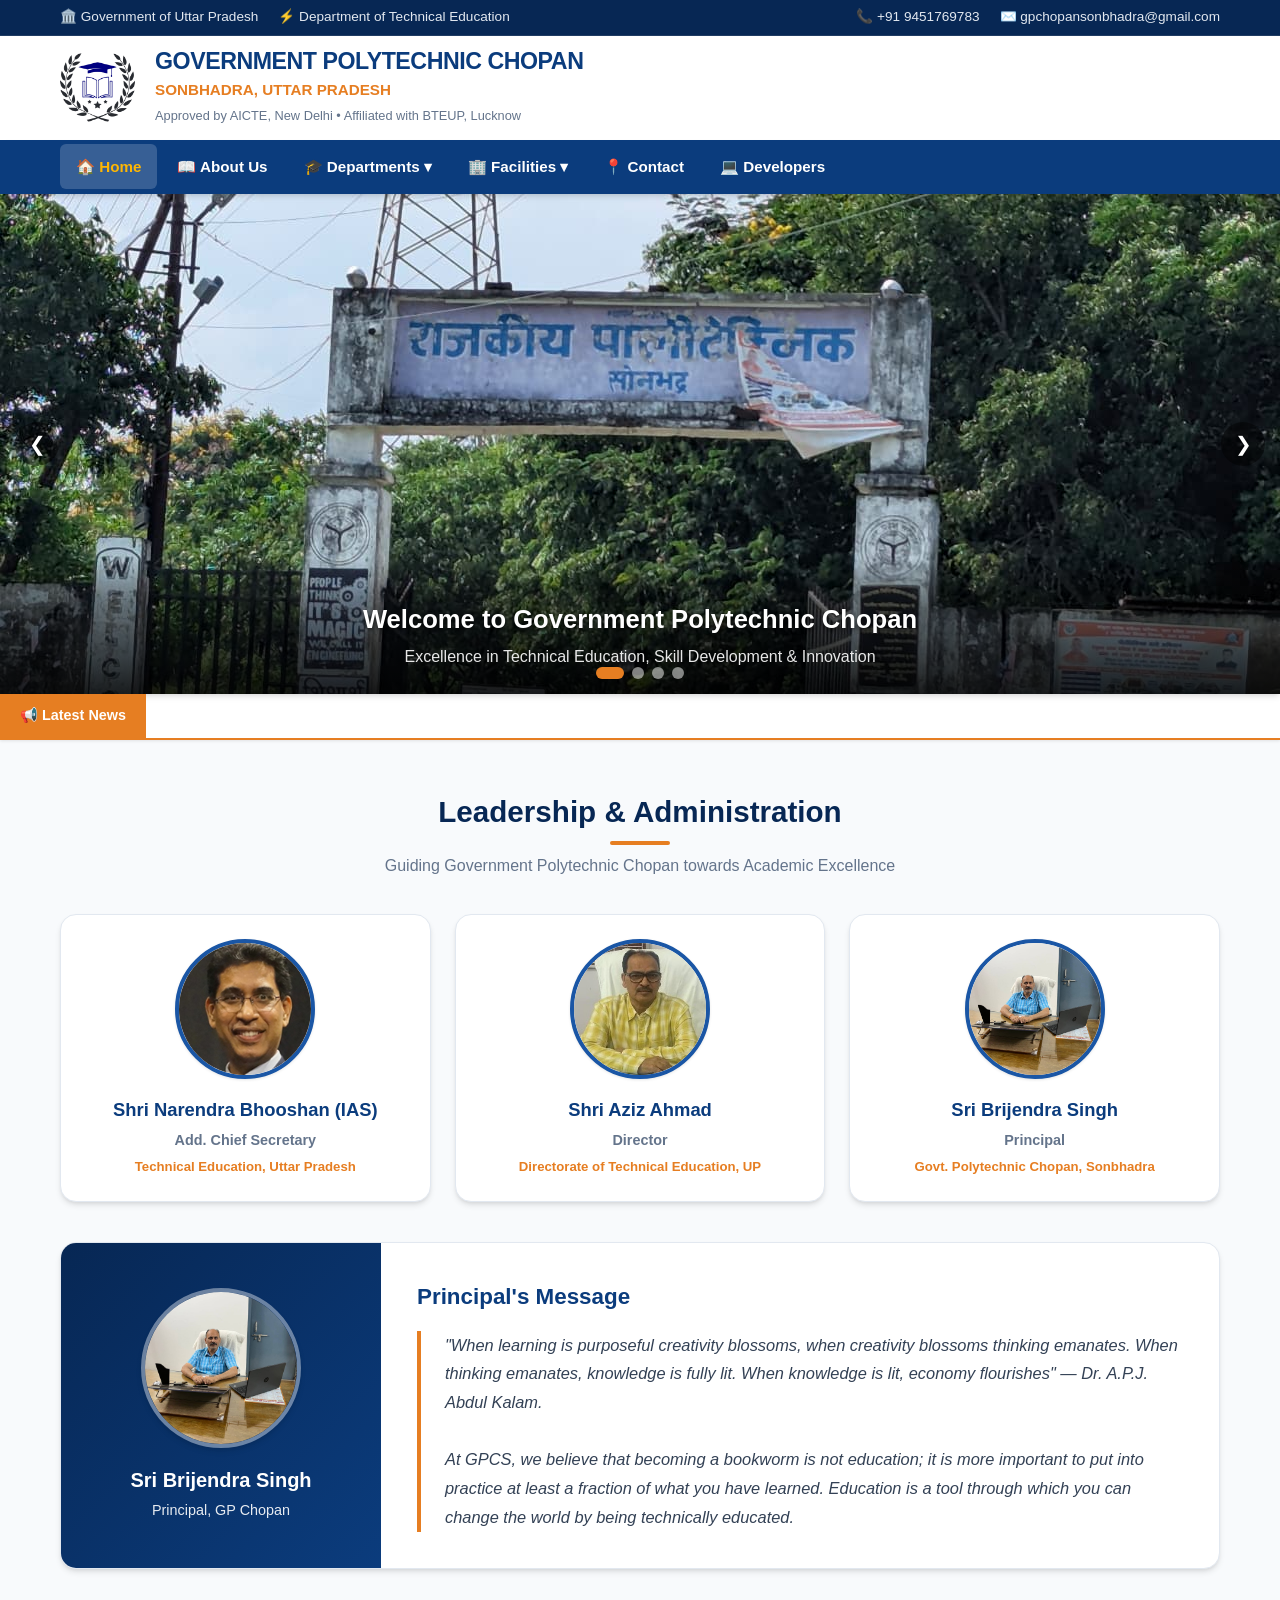
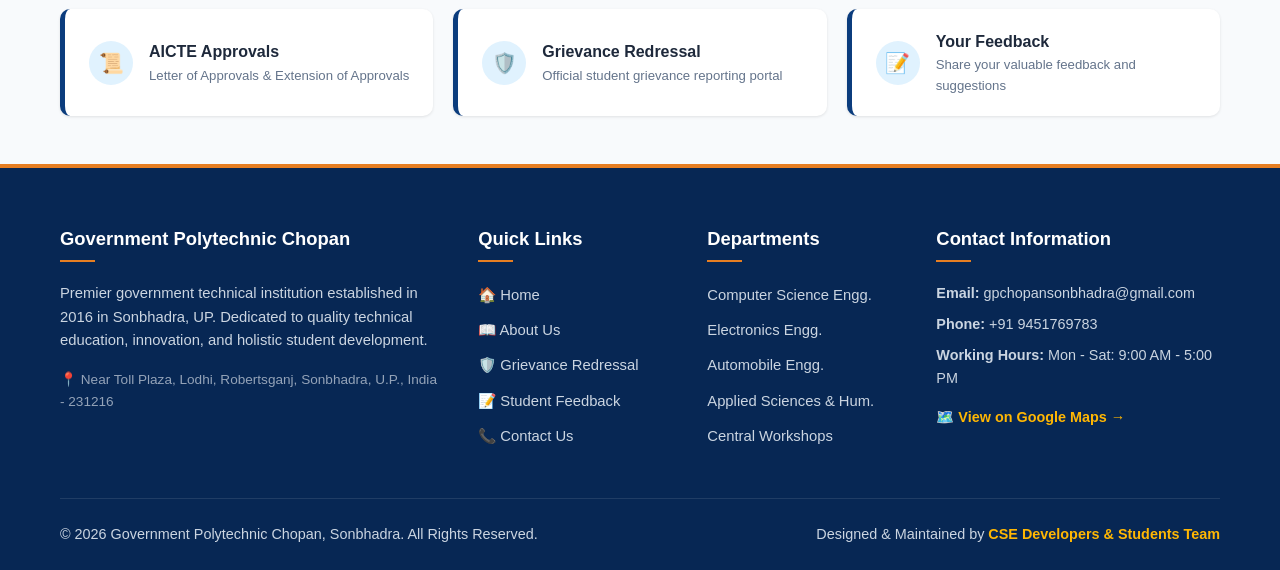
==== index.html @ 9f4a852a "Initial commit: Modern mobile-responsive GP Chopan website v1" ====
<!DOCTYPE html>
<html lang="en">
<head>
  <meta charset="UTF-8">
  <meta name="viewport" content="width=device-width, initial-scale=1.0">
  <meta http-equiv="X-UA-Compatible" content="IE=edge">
  <meta name="description" content="Government Polytechnic Chopan, Sonbhadra - Approved by AICTE, affiliated with BTEUP Lucknow. Premier Government Technical Institute.">
  <title>Government Polytechnic Chopan, Sonbhadra | Technical Education UP</title>
  <link rel="stylesheet" href="css/style.css">
  <link rel="icon" type="image/png" href="images/1.png">
</head>
<body>

<!-- Top Information Bar -->
<div class="top-bar">
  <div class="container">
    <div class="top-bar-left">
      <span>🏛️ Government of Uttar Pradesh</span>
      <span>⚡ Department of Technical Education</span>
    </div>
    <div class="top-bar-right">
      <a href="tel:9451769783">📞 +91 9451769783</a>
      <a href="mailto:gpchopansonbhadra@gmail.com">✉️ gpchopansonbhadra@gmail.com</a>
    </div>
  </div>
</div>

<!-- Main Branding Header -->
<header class="main-header">
  <div class="container">
    <div class="header-brand">
      <a href="index.html">
        <img src="images/1.png" alt="GP Chopan Official Logo" class="brand-logo">
      </a>
      <div class="brand-text">
        <h1>GOVERNMENT POLYTECHNIC CHOPAN</h1>
        <p>SONBHADRA, UTTAR PRADESH</p>
        <span class="sub-tag">Approved by AICTE, New Delhi • Affiliated with BTEUP, Lucknow</span>
      </div>
    </div>
  </div>
</header>

<!-- Sticky Responsive Navbar -->
<div class="navbar-wrapper">
  <div class="container">
    <nav class="navbar">
      <button class="mobile-nav-toggle" id="mobileNavToggle" aria-label="Toggle navigation" aria-expanded="false">☰</button>
      
      <ul class="nav-links" id="navLinks">
        <li class="nav-item">
          <a href="index.html" class="nav-link active">🏠 Home</a>
        </li>
        <li class="nav-item">
          <a href="about.html" class="nav-link ">📖 About Us</a>
        </li>
        
        <!-- Departments Dropdown -->
        <li class="nav-item dropdown">
          <a href="#" class="nav-link ">🎓 Departments ▾</a>
          <ul class="dropdown-menu">
            <li><a href="computerScience.html" class="dropdown-link">💻 Computer Science & Engg.</a></li>
            <li><a href="electronics.html" class="dropdown-link">⚡ Electronics Engineering</a></li>
            <li><a href="automobile.html" class="dropdown-link">🚗 Automobile Engineering</a></li>
            <li><a href="appliedSciencesAndHumanities.html" class="dropdown-link">🔬 Applied Sciences & Humanities</a></li>
          </ul>
        </li>

        <!-- Facilities Dropdown -->
        <li class="nav-item dropdown">
          <a href="#" class="nav-link ">🏢 Facilities ▾</a>
          <ul class="dropdown-menu">
            <li><a href="library.html" class="dropdown-link">📚 Central Library</a></li>
            <li><a href="workshops.html" class="dropdown-link">⚙️ Central Workshops</a></li>
            <li><a href="hostels.html" class="dropdown-link">🛏️ Student Hostels</a></li>
          </ul>
        </li>

        <li class="nav-item">
          <a href="contact.html" class="nav-link ">📍 Contact</a>
        </li>
        <li class="nav-item">
          <a href="developers.html" class="nav-link ">💻 Developers</a>
        </li>
      </ul>
    </nav>
  </div>
</div>

<main>
  <!-- Hero Carousel Slider -->
  <section class="hero-section">
    <div class="slider-container">
      <div class="slide active">
        <img src="images/home-pic1.jpg" alt="Government Polytechnic Chopan Campus">
        <div class="slide-caption">
          <h2>Welcome to Government Polytechnic Chopan</h2>
          <p>Excellence in Technical Education, Skill Development & Innovation</p>
        </div>
      </div>
      <div class="slide">
        <img src="images/home-pic2.jpg" alt="Academic Buildings and Campus Life">
        <div class="slide-caption">
          <h2>State-of-the-Art Infrastructure & Labs</h2>
          <p>Hands-on Practical Training for Future Engineers</p>
        </div>
      </div>
      <div class="slide">
        <img src="images/home-pic3-hostelgirls.jpg" alt="Student Hostels and Activities">
        <div class="slide-caption">
          <h2>Vibrant Campus & Student Life</h2>
          <p>Nurturing Leadership, Ethics, and Holistic Growth</p>
        </div>
      </div>
      <div class="slide">
        <img src="images/home-pic4.jpg" alt="College Campus Panoramic View">
        <div class="slide-caption">
          <h2>Sonbhadra's Leading Technical Institution</h2>
          <p>Empowering Students through Modern Engineering Diplomas</p>
        </div>
      </div>

      <button class="slider-btn prev" id="sliderPrev" aria-label="Previous Slide">❮</button>
      <button class="slider-btn next" id="sliderNext" aria-label="Next Slide">❯</button>

      <div class="slider-dots">
        <span class="dot active"></span>
        <span class="dot"></span>
        <span class="dot"></span>
        <span class="dot"></span>
      </div>
    </div>
  </section>

  <!-- Live Notice Ticker -->
  <div class="ticker-wrap">
    <div class="ticker-title">📢 Latest News</div>
    <div class="ticker-content">
      <div class="ticker-items">
        🔔 Students are required to be present in their scheduled classes to maintain the set attendance criteria to appear in the forthcoming examination. &nbsp;&nbsp;&nbsp; | &nbsp;&nbsp;&nbsp; 📄 AICTE Approvals (Letter of Approvals and Extension of Approvals) are available. &nbsp;&nbsp;&nbsp; | &nbsp;&nbsp;&nbsp; 📝 Online Grievance Redressal and Feedback forms are open for all students.
      </div>
    </div>
  </div>

  <!-- Key Dignitaries Section -->
  <section class="section-py">
    <div class="container">
      <div class="section-title-wrap">
        <h2 class="section-title">Leadership & Administration</h2>
        <p class="section-subtitle">Guiding Government Polytechnic Chopan towards Academic Excellence</p>
      </div>

      <div class="dignitaries-grid">
        <div class="dignitary-card">
          <div class="dignitary-img-wrap">
            <img src="images/narendra.jpg" alt="Shri Narendra Bhooshan (IAS)">
          </div>
          <h3 class="dignitary-name">Shri Narendra Bhooshan (IAS)</h3>
          <p class="dignitary-post">Add. Chief Secretary</p>
          <p class="dignitary-dept">Technical Education, Uttar Pradesh</p>
        </div>

        <div class="dignitary-card">
          <div class="dignitary-img-wrap">
            <img src="images/aziz.jpg" alt="Shri Aziz Ahmad">
          </div>
          <h3 class="dignitary-name">Shri Aziz Ahmad</h3>
          <p class="dignitary-post">Director</p>
          <p class="dignitary-dept">Directorate of Technical Education, UP</p>
        </div>

        <div class="dignitary-card">
          <div class="dignitary-img-wrap">
            <img src="images/Principal.jpg" alt="Sri Brijendra Singh">
          </div>
          <h3 class="dignitary-name">Sri Brijendra Singh</h3>
          <p class="dignitary-post">Principal</p>
          <p class="dignitary-dept">Govt. Polytechnic Chopan, Sonbhadra</p>
        </div>
      </div>

      <!-- Principal's Message -->
      <div class="message-card">
        <div class="message-author">
          <div class="author-img">
            <img src="images/Principal.jpg" alt="Principal Brijendra Singh">
          </div>
          <div class="author-info">
            <h3>Sri Brijendra Singh</h3>
            <p>Principal, GP Chopan</p>
          </div>
        </div>
        <div class="message-body">
          <h4>Principal's Message</h4>
          <div class="message-quote">
            "When learning is purposeful creativity blossoms, when creativity blossoms thinking emanates. When thinking emanates, knowledge is fully lit. When knowledge is lit, economy flourishes" — Dr. A.P.J. Abdul Kalam.
            <br><br>
            At GPCS, we believe that becoming a bookworm is not education; it is more important to put into practice at least a fraction of what you have learned. Education is a tool through which you can change the world by being technically educated.
          </div>
        </div>
      </div>

      <!-- Quick Action Portals -->
      <div class="action-links-grid">
        <a href="about.html" class="action-card">
          <div class="action-icon">📜</div>
          <div class="action-text">
            <h5>AICTE Approvals</h5>
            <p>Letter of Approvals & Extension of Approvals</p>
          </div>
        </a>

        <a href="https://docs.google.com/forms/d/e/1FAIpQLScUf7JeRO1fRoZRRCuIjWEbZJXrRQz1J8xh0VH1PEmQJwqocQ/viewform?usp=sf_link" target="_blank" class="action-card">
          <div class="action-icon">🛡️</div>
          <div class="action-text">
            <h5>Grievance Redressal</h5>
            <p>Official student grievance reporting portal</p>
          </div>
        </a>

        <a href="https://docs.google.com/forms/d/e/1FAIpQLSd5dwCUVYq0tecdDUFFVbvG7t9QokzE7sUzHUwXQ-LgJRItwA/viewform?usp=sf_link" target="_blank" class="action-card">
          <div class="action-icon">📝</div>
          <div class="action-text">
            <h5>Your Feedback</h5>
            <p>Share your valuable feedback and suggestions</p>
          </div>
        </a>
      </div>

    </div>
  </section>
</main>

<!-- Footer -->
<footer class="main-footer">
  <div class="container">
    <div class="footer-grid">
      <div class="footer-col">
        <h4>Government Polytechnic Chopan</h4>
        <p style="font-size: 0.925rem; line-height: 1.6; margin-bottom: 1rem;">
          Premier government technical institution established in 2016 in Sonbhadra, UP. Dedicated to quality technical education, innovation, and holistic student development.
        </p>
        <p style="font-size: 0.85rem; color: #94a3b8;">
          📍 Near Toll Plaza, Lodhi, Robertsganj, Sonbhadra, U.P., India - 231216
        </p>
      </div>

      <div class="footer-col">
        <h4>Quick Links</h4>
        <ul class="footer-links">
          <li><a href="index.html">🏠 Home</a></li>
          <li><a href="about.html">📖 About Us</a></li>
          <li><a href="https://docs.google.com/forms/d/e/1FAIpQLScUf7JeRO1fRoZRRCuIjWEbZJXrRQz1J8xh0VH1PEmQJwqocQ/viewform?usp=sf_link" target="_blank">🛡️ Grievance Redressal</a></li>
          <li><a href="https://docs.google.com/forms/d/e/1FAIpQLSd5dwCUVYq0tecdDUFFVbvG7t9QokzE7sUzHUwXQ-LgJRItwA/viewform?usp=sf_link" target="_blank">📝 Student Feedback</a></li>
          <li><a href="contact.html">📞 Contact Us</a></li>
        </ul>
      </div>

      <div class="footer-col">
        <h4>Departments</h4>
        <ul class="footer-links">
          <li><a href="computerScience.html">Computer Science Engg.</a></li>
          <li><a href="electronics.html">Electronics Engg.</a></li>
          <li><a href="automobile.html">Automobile Engg.</a></li>
          <li><a href="appliedSciencesAndHumanities.html">Applied Sciences & Hum.</a></li>
          <li><a href="workshops.html">Central Workshops</a></li>
        </ul>
      </div>

      <div class="footer-col">
        <h4>Contact Information</h4>
        <p style="font-size: 0.9rem; margin-bottom: 0.5rem;"><strong>Email:</strong> gpchopansonbhadra@gmail.com</p>
        <p style="font-size: 0.9rem; margin-bottom: 0.5rem;"><strong>Phone:</strong> +91 9451769783</p>
        <p style="font-size: 0.9rem; margin-bottom: 0.5rem;"><strong>Working Hours:</strong> Mon - Sat: 9:00 AM - 5:00 PM</p>
        <p style="font-size: 0.9rem; margin-top: 1rem;"><a href="contact.html" style="color:#ffb703; font-weight:600;">🗺️ View on Google Maps →</a></p>
      </div>
    </div>

    <div class="footer-bottom">
      <div>&copy; 2026 Government Polytechnic Chopan, Sonbhadra. All Rights Reserved.</div>
      <div>Designed & Maintained by <a href="developers.html">CSE Developers & Students Team</a></div>
    </div>
  </div>
</footer>

<script src="js/main.js"></script>
</body>
</html>
---- css/style.css ----
/* ==========================================================================
   Government Polytechnic Chopan - Modern Responsive Stylesheet (v1)
   ========================================================================== */

:root {
  --primary-color: #0b3c7d;
  --primary-dark: #072754;
  --primary-light: #1a56a5;
  --accent-color: #e67e22;
  --accent-hover: #d35400;
  --bg-light: #f8fafc;
  --bg-white: #ffffff;
  --text-dark: #1e293b;
  --text-muted: #64748b;
  --border-color: #e2e8f0;
  --shadow-sm: 0 1px 3px rgba(0,0,0,0.1);
  --shadow-md: 0 4px 6px -1px rgba(0,0,0,0.1), 0 2px 4px -2px rgba(0,0,0,0.1);
  --shadow-lg: 0 10px 15px -3px rgba(0,0,0,0.1), 0 4px 6px -4px rgba(0,0,0,0.1);
  --shadow-xl: 0 20px 25px -5px rgba(0,0,0,0.1), 0 8px 10px -6px rgba(0,0,0,0.1);
  --radius-sm: 6px;
  --radius-md: 10px;
  --radius-lg: 16px;
  --radius-full: 9999px;
  --transition: all 0.3s cubic-bezier(0.4, 0, 0.2, 1);
  --font-main: -apple-system, BlinkMacSystemFont, "Segoe UI", Roboto, "Helvetica Neue", Arial, sans-serif;
}

*, *::before, *::after {
  box-sizing: border-box;
  margin: 0;
  padding: 0;
}

html {
  scroll-behavior: smooth;
  font-size: 16px;
}

body {
  font-family: var(--font-main);
  background-color: var(--bg-light);
  color: var(--text-dark);
  line-height: 1.6;
  min-height: 100vh;
  display: flex;
  flex-direction: column;
  overflow-x: hidden;
}

main {
  flex: 1;
}

img {
  max-width: 100%;
  height: auto;
  display: block;
}

a {
  color: var(--primary-color);
  text-decoration: none;
  transition: var(--transition);
}

a:hover {
  color: var(--accent-color);
}

.container {
  width: 100%;
  max-width: 1200px;
  margin-left: auto;
  margin-right: auto;
  padding-left: 1.25rem;
  padding-right: 1.25rem;
}

/* ==========================================================================
   Top Header & Announcement Bar
   ========================================================================== */
.top-bar {
  background: var(--primary-dark);
  color: #e2e8f0;
  font-size: 0.85rem;
  padding: 0.4rem 0;
  border-bottom: 1px solid rgba(255,255,255,0.1);
}

.top-bar .container {
  display: flex;
  justify-content: space-between;
  align-items: center;
  flex-wrap: wrap;
  gap: 0.5rem;
}

.top-bar-left, .top-bar-right {
  display: flex;
  align-items: center;
  gap: 1.25rem;
  flex-wrap: wrap;
}

.top-bar a {
  color: #e2e8f0;
  display: inline-flex;
  align-items: center;
  gap: 0.35rem;
}

.top-bar a:hover {
  color: #ffb703;
}

/* ==========================================================================
   Main Branding Header
   ========================================================================== */
.main-header {
  background: var(--bg-white);
  padding: 0.75rem 0;
  box-shadow: var(--shadow-sm);
  position: relative;
  z-index: 100;
}

.header-brand {
  display: flex;
  align-items: center;
  gap: 1.25rem;
}

.brand-logo {
  width: 75px;
  height: 75px;
  object-fit: contain;
  flex-shrink: 0;
  transition: transform 0.3s ease;
}

.brand-logo:hover {
  transform: scale(1.05);
}

.brand-text h1 {
  font-size: 1.45rem;
  font-weight: 800;
  color: var(--primary-color);
  letter-spacing: -0.02em;
  line-height: 1.2;
}

.brand-text p {
  font-size: 0.95rem;
  font-weight: 600;
  color: var(--accent-color);
  margin-top: 0.15rem;
}

.brand-text .sub-tag {
  font-size: 0.8rem;
  color: var(--text-muted);
  font-weight: 500;
}

/* ==========================================================================
   Navigation Bar (Desktop + Mobile Drawer)
   ========================================================================== */
.navbar-wrapper {
  background: var(--primary-color);
  position: sticky;
  top: 0;
  z-index: 999;
  box-shadow: var(--shadow-md);
}

.navbar {
  display: flex;
  justify-content: space-between;
  align-items: center;
  height: 54px;
}

.nav-links {
  display: flex;
  align-items: center;
  list-style: none;
  gap: 0.25rem;
}

.nav-item {
  position: relative;
}

.nav-link {
  color: #ffffff;
  font-size: 0.95rem;
  font-weight: 600;
  padding: 0.65rem 1rem;
  border-radius: var(--radius-sm);
  display: flex;
  align-items: center;
  gap: 0.35rem;
  transition: var(--transition);
}

.nav-link:hover, .nav-link.active {
  background: rgba(255, 255, 255, 0.18);
  color: #ffb703;
}

/* Dropdown Menu */
.dropdown-menu {
  position: absolute;
  top: 100%;
  left: 0;
  background: var(--bg-white);
  min-width: 240px;
  box-shadow: var(--shadow-lg);
  border-radius: var(--radius-md);
  padding: 0.5rem 0;
  list-style: none;
  opacity: 0;
  visibility: hidden;
  transform: translateY(10px);
  transition: var(--transition);
  border: 1px solid var(--border-color);
}

.nav-item:hover .dropdown-menu {
  opacity: 1;
  visibility: visible;
  transform: translateY(0);
}

.dropdown-link {
  display: block;
  padding: 0.6rem 1.25rem;
  color: var(--text-dark);
  font-size: 0.9rem;
  font-weight: 500;
  transition: var(--transition);
}

.dropdown-link:hover {
  background: #f1f5f9;
  color: var(--primary-color);
  padding-left: 1.5rem;
}

/* Mobile Toggle Button */
.mobile-nav-toggle {
  display: none;
  background: transparent;
  border: none;
  color: #ffffff;
  font-size: 1.6rem;
  cursor: pointer;
  padding: 0.5rem;
  border-radius: var(--radius-sm);
}

.mobile-nav-toggle:focus {
  outline: 2px solid #ffb703;
}

/* ==========================================================================
   Hero Slider
   ========================================================================== */
.hero-section {
  position: relative;
  background: #000;
  overflow: hidden;
  max-height: 520px;
  box-shadow: var(--shadow-md);
}

.slider-container {
  position: relative;
  width: 100%;
  height: 500px;
}

.slide {
  position: absolute;
  top: 0;
  left: 0;
  width: 100%;
  height: 100%;
  opacity: 0;
  visibility: hidden;
  transition: opacity 0.8s ease-in-out;
}

.slide.active {
  opacity: 1;
  visibility: visible;
}

.slide img {
  width: 100%;
  height: 100%;
  object-fit: cover;
  object-position: center;
}

.slide-caption {
  position: absolute;
  bottom: 0;
  left: 0;
  right: 0;
  background: linear-gradient(to top, rgba(0,0,0,0.85) 0%, rgba(0,0,0,0.4) 70%, transparent 100%);
  color: #ffffff;
  padding: 2.5rem 1.5rem 1.5rem;
  text-align: center;
}

.slide-caption h2 {
  font-size: 1.6rem;
  font-weight: 700;
  text-shadow: 0 2px 4px rgba(0,0,0,0.6);
}

.slide-caption p {
  font-size: 1rem;
  opacity: 0.9;
  margin-top: 0.25rem;
}

.slider-btn {
  position: absolute;
  top: 50%;
  transform: translateY(-50%);
  background: rgba(0, 0, 0, 0.45);
  color: white;
  border: none;
  width: 44px;
  height: 44px;
  border-radius: var(--radius-full);
  display: flex;
  align-items: center;
  justify-content: center;
  cursor: pointer;
  font-size: 1.25rem;
  transition: var(--transition);
  z-index: 10;
}

.slider-btn:hover {
  background: var(--accent-color);
}

.slider-btn.prev { left: 15px; }
.slider-btn.next { right: 15px; }

.slider-dots {
  position: absolute;
  bottom: 15px;
  left: 50%;
  transform: translateX(-50%);
  display: flex;
  gap: 8px;
  z-index: 10;
}

.dot {
  width: 12px;
  height: 12px;
  background: rgba(255,255,255,0.5);
  border-radius: var(--radius-full);
  cursor: pointer;
  transition: var(--transition);
}

.dot.active {
  background: var(--accent-color);
  width: 28px;
}

/* ==========================================================================
   News Ticker Bar
   ========================================================================== */
.ticker-wrap {
  background: #ffffff;
  border-bottom: 2px solid var(--accent-color);
  box-shadow: var(--shadow-sm);
  display: flex;
  align-items: stretch;
  overflow: hidden;
  height: 46px;
}

.ticker-title {
  background: var(--accent-color);
  color: #fff;
  font-weight: 700;
  font-size: 0.9rem;
  display: flex;
  align-items: center;
  padding: 0 1.25rem;
  gap: 0.5rem;
  white-space: nowrap;
  flex-shrink: 0;
  z-index: 2;
}

.ticker-content {
  flex: 1;
  display: flex;
  align-items: center;
  overflow: hidden;
  white-space: nowrap;
  position: relative;
}

.ticker-items {
  display: inline-block;
  padding-left: 100%;
  animation: ticker 25s linear infinite;
  color: var(--primary-dark);
  font-weight: 600;
  font-size: 0.95rem;
}

.ticker-wrap:hover .ticker-items {
  animation-play-state: paused;
}

@keyframes ticker {
  0% { transform: translate3d(0, 0, 0); }
  100% { transform: translate3d(-100%, 0, 0); }
}

/* ==========================================================================
   Cards, Dignitaries & Sections
   ========================================================================== */
.section-py {
  padding: 3rem 0;
}

.section-title-wrap {
  text-align: center;
  margin-bottom: 2.25rem;
}

.section-title {
  font-size: 1.85rem;
  font-weight: 800;
  color: var(--primary-dark);
  position: relative;
  display: inline-block;
  padding-bottom: 0.6rem;
}

.section-title::after {
  content: '';
  position: absolute;
  bottom: 0;
  left: 50%;
  transform: translateX(-50%);
  width: 60px;
  height: 4px;
  background: var(--accent-color);
  border-radius: var(--radius-full);
}

.section-subtitle {
  color: var(--text-muted);
  font-size: 1rem;
  margin-top: 0.5rem;
}

/* Dignitaries Grid */
.dignitaries-grid {
  display: grid;
  grid-template-columns: repeat(auto-fit, minmax(260px, 1fr));
  gap: 1.5rem;
  margin-bottom: 2.5rem;
}

.dignitary-card {
  background: var(--bg-white);
  border-radius: var(--radius-lg);
  padding: 1.5rem;
  text-align: center;
  box-shadow: var(--shadow-md);
  border: 1px solid var(--border-color);
  transition: var(--transition);
  display: flex;
  flex-direction: column;
  align-items: center;
}

.dignitary-card:hover {
  transform: translateY(-5px);
  box-shadow: var(--shadow-xl);
  border-color: var(--primary-light);
}

.dignitary-img-wrap {
  width: 140px;
  height: 140px;
  border-radius: var(--radius-full);
  overflow: hidden;
  border: 4px solid var(--primary-light);
  margin-bottom: 1rem;
  box-shadow: var(--shadow-sm);
  background: #f1f5f9;
}

.dignitary-img-wrap img {
  width: 100%;
  height: 100%;
  object-fit: cover;
}

.dignitary-name {
  font-size: 1.15rem;
  font-weight: 700;
  color: var(--primary-color);
}

.dignitary-post {
  font-size: 0.9rem;
  color: var(--text-muted);
  font-weight: 600;
  margin-top: 0.25rem;
}

.dignitary-dept {
  font-size: 0.825rem;
  color: var(--accent-color);
  font-weight: 600;
  margin-top: 0.25rem;
}

/* Principal Message Card */
.message-card {
  background: var(--bg-white);
  border-radius: var(--radius-lg);
  box-shadow: var(--shadow-md);
  border: 1px solid var(--border-color);
  overflow: hidden;
  display: grid;
  grid-template-columns: 320px 1fr;
  margin-bottom: 2.5rem;
}

.message-author {
  background: linear-gradient(135deg, var(--primary-dark), var(--primary-color));
  color: white;
  padding: 2rem;
  text-align: center;
  display: flex;
  flex-direction: column;
  align-items: center;
  justify-content: center;
}

.author-img {
  width: 160px;
  height: 160px;
  border-radius: var(--radius-full);
  border: 4px solid rgba(255,255,255,0.4);
  overflow: hidden;
  margin-bottom: 1rem;
  box-shadow: var(--shadow-md);
}

.author-img img {
  width: 100%;
  height: 100%;
  object-fit: cover;
}

.author-info h3 {
  font-size: 1.25rem;
  font-weight: 700;
}

.author-info p {
  font-size: 0.9rem;
  opacity: 0.9;
  margin-top: 0.2rem;
}

.message-body {
  padding: 2.25rem;
  display: flex;
  flex-direction: column;
  justify-content: center;
}

.message-body h4 {
  font-size: 1.4rem;
  font-weight: 700;
  color: var(--primary-color);
  margin-bottom: 1rem;
  position: relative;
}

.message-quote {
  font-size: 1.025rem;
  line-height: 1.75;
  color: #334155;
  font-style: italic;
  position: relative;
  padding-left: 1.5rem;
  border-left: 4px solid var(--accent-color);
}

/* Quick Action / Notice Links */
.action-links-grid {
  display: grid;
  grid-template-columns: repeat(auto-fit, minmax(280px, 1fr));
  gap: 1.25rem;
  margin-top: 2rem;
}

.action-card {
  background: var(--bg-white);
  padding: 1.25rem 1.5rem;
  border-radius: var(--radius-md);
  border-left: 5px solid var(--primary-color);
  box-shadow: var(--shadow-sm);
  display: flex;
  align-items: center;
  gap: 1rem;
  transition: var(--transition);
}

.action-card:hover {
  transform: translateX(6px);
  box-shadow: var(--shadow-md);
  border-left-color: var(--accent-color);
}

.action-icon {
  width: 44px;
  height: 44px;
  border-radius: var(--radius-full);
  background: #e0f2fe;
  color: var(--primary-color);
  display: flex;
  align-items: center;
  justify-content: center;
  font-size: 1.25rem;
  flex-shrink: 0;
}

.action-text h5 {
  font-size: 1rem;
  font-weight: 700;
  color: var(--text-dark);
}

.action-text p {
  font-size: 0.825rem;
  color: var(--text-muted);
}

/* ==========================================================================
   Department & Facility Layouts
   ========================================================================== */
.dept-banner {
  background: linear-gradient(135deg, var(--primary-dark), var(--primary-color));
  color: white;
  padding: 3rem 0;
  text-align: center;
  margin-bottom: 2.5rem;
}

.dept-banner h1 {
  font-size: 2.2rem;
  font-weight: 800;
}

.dept-banner p {
  font-size: 1.1rem;
  opacity: 0.9;
  max-width: 700px;
  margin: 0.5rem auto 0;
}

.grid-2col {
  display: grid;
  grid-template-columns: 1fr 1fr;
  gap: 2rem;
  align-items: center;
  margin-bottom: 3rem;
}

.grid-3col {
  display: grid;
  grid-template-columns: repeat(auto-fill, minmax(320px, 1fr));
  gap: 1.75rem;
  margin-bottom: 2.5rem;
}

.feature-box {
  background: var(--bg-white);
  padding: 1.75rem;
  border-radius: var(--radius-lg);
  box-shadow: var(--shadow-md);
  border: 1px solid var(--border-color);
}

.feature-box h3 {
  font-size: 1.3rem;
  color: var(--primary-color);
  margin-bottom: 0.75rem;
  font-weight: 700;
}

/* Lab Cards */
.lab-card {
  background: var(--bg-white);
  border-radius: var(--radius-lg);
  overflow: hidden;
  box-shadow: var(--shadow-md);
  border: 1px solid var(--border-color);
  transition: var(--transition);
}

.lab-card:hover {
  transform: translateY(-5px);
  box-shadow: var(--shadow-xl);
}

.lab-img-wrap {
  height: 220px;
  overflow: hidden;
  background: #e2e8f0;
}

.lab-img-wrap img {
  width: 100%;
  height: 100%;
  object-fit: cover;
  transition: transform 0.5s ease;
}

.lab-card:hover .lab-img-wrap img {
  transform: scale(1.06);
}

.lab-content {
  padding: 1.25rem;
}

.lab-content h4 {
  font-size: 1.15rem;
  color: var(--primary-color);
  font-weight: 700;
  margin-bottom: 0.5rem;
}

.lab-content p {
  font-size: 0.9rem;
  color: var(--text-muted);
}

/* Faculty Cards Grid */
.faculty-grid {
  display: grid;
  grid-template-columns: repeat(auto-fill, minmax(250px, 1fr));
  gap: 1.5rem;
}

.faculty-card {
  background: var(--bg-white);
  border-radius: var(--radius-lg);
  padding: 1.5rem 1.25rem;
  text-align: center;
  box-shadow: var(--shadow-md);
  border: 1px solid var(--border-color);
  transition: var(--transition);
  display: flex;
  flex-direction: column;
  align-items: center;
}

.faculty-card:hover {
  transform: translateY(-5px);
  box-shadow: var(--shadow-xl);
  border-color: var(--primary-light);
}

.faculty-avatar {
  width: 120px;
  height: 120px;
  border-radius: var(--radius-full);
  overflow: hidden;
  border: 3px solid var(--primary-light);
  margin-bottom: 1rem;
  box-shadow: var(--shadow-sm);
  background: #f8fafc;
}

.faculty-avatar img {
  width: 100%;
  height: 100%;
  object-fit: cover;
}

.faculty-name {
  font-size: 1.1rem;
  font-weight: 700;
  color: var(--primary-dark);
}

.faculty-role {
  display: inline-block;
  background: #e0f2fe;
  color: var(--primary-color);
  font-size: 0.8rem;
  font-weight: 600;
  padding: 0.25rem 0.65rem;
  border-radius: var(--radius-full);
  margin: 0.4rem 0;
}

.faculty-dept {
  font-size: 0.85rem;
  color: var(--text-muted);
}

/* Contact & Info Styles */
.contact-grid {
  display: grid;
  grid-template-columns: 1fr 1fr;
  gap: 2rem;
}

.contact-info-card {
  background: var(--bg-white);
  padding: 2rem;
  border-radius: var(--radius-lg);
  box-shadow: var(--shadow-md);
  border: 1px solid var(--border-color);
}

.contact-item {
  display: flex;
  align-items: flex-start;
  gap: 1rem;
  margin-bottom: 1.5rem;
}

.contact-icon {
  width: 42px;
  height: 42px;
  border-radius: var(--radius-full);
  background: #fee2e2;
  color: #dc2626;
  display: flex;
  align-items: center;
  justify-content: center;
  font-size: 1.2rem;
  flex-shrink: 0;
}

.map-container {
  border-radius: var(--radius-lg);
  overflow: hidden;
  box-shadow: var(--shadow-md);
  height: 380px;
}

.map-container iframe {
  width: 100%;
  height: 100%;
  border: 0;
}

/* Developer Team Cards */
.developer-card {
  background: var(--bg-white);
  border-radius: var(--radius-lg);
  padding: 2rem 1.5rem;
  text-align: center;
  box-shadow: var(--shadow-md);
  border: 1px solid var(--border-color);
  transition: var(--transition);
  display: flex;
  flex-direction: column;
  align-items: center;
}

.developer-card:hover {
  transform: translateY(-6px);
  box-shadow: var(--shadow-xl);
  border-color: var(--accent-color);
}

.dev-avatar {
  width: 150px;
  height: 150px;
  border-radius: var(--radius-full);
  overflow: hidden;
  border: 4px solid var(--accent-color);
  margin-bottom: 1.25rem;
  box-shadow: var(--shadow-md);
}

.dev-avatar img {
  width: 100%;
  height: 100%;
  object-fit: cover;
}

.dev-name {
  font-size: 1.25rem;
  font-weight: 700;
  color: var(--primary-dark);
}

.dev-role-badge {
  background: var(--primary-color);
  color: white;
  font-size: 0.85rem;
  font-weight: 600;
  padding: 0.35rem 0.85rem;
  border-radius: var(--radius-full);
  margin: 0.5rem 0;
}

.dev-batch {
  font-size: 0.9rem;
  color: var(--accent-color);
  font-weight: 600;
}

/* Committee Buttons / Tags */
.committee-grid {
  display: flex;
  flex-wrap: wrap;
  gap: 0.85rem;
  justify-content: center;
  margin-top: 2rem;
}

.committee-btn {
  background: var(--bg-white);
  color: var(--primary-color);
  font-weight: 600;
  padding: 0.65rem 1.25rem;
  border-radius: var(--radius-full);
  box-shadow: var(--shadow-sm);
  border: 1px solid var(--border-color);
  transition: var(--transition);
  display: inline-flex;
  align-items: center;
  gap: 0.4rem;
}

.committee-btn:hover {
  background: var(--primary-color);
  color: #fff;
  transform: translateY(-2px);
  box-shadow: var(--shadow-md);
}

/* ==========================================================================
   Footer
   ========================================================================== */
.main-footer {
  background: var(--primary-dark);
  color: #cbd5e1;
  padding: 3.5rem 0 1.5rem;
  margin-top: auto;
  border-top: 4px solid var(--accent-color);
}

.footer-grid {
  display: grid;
  grid-template-columns: 2fr 1fr 1fr 1.5fr;
  gap: 2.5rem;
  margin-bottom: 2.5rem;
}

.footer-col h4 {
  color: #ffffff;
  font-size: 1.15rem;
  font-weight: 700;
  margin-bottom: 1.25rem;
  position: relative;
  padding-bottom: 0.5rem;
}

.footer-col h4::after {
  content: '';
  position: absolute;
  bottom: 0;
  left: 0;
  width: 35px;
  height: 2px;
  background: var(--accent-color);
}

.footer-links {
  list-style: none;
}

.footer-links li {
  margin-bottom: 0.6rem;
}

.footer-links a {
  color: #cbd5e1;
  font-size: 0.925rem;
  transition: var(--transition);
  display: inline-flex;
  align-items: center;
  gap: 0.35rem;
}

.footer-links a:hover {
  color: #ffb703;
  padding-left: 4px;
}

.footer-bottom {
  border-top: 1px solid rgba(255, 255, 255, 0.1);
  padding-top: 1.5rem;
  text-align: center;
  font-size: 0.9rem;
  display: flex;
  justify-content: space-between;
  align-items: center;
  flex-wrap: wrap;
  gap: 1rem;
}

.footer-bottom a {
  color: #ffb703;
  font-weight: 600;
}

/* ==========================================================================
   RESPONSIVE MEDIA QUERIES (Mobile & Tablet Optimization)
   ========================================================================== */
@media (max-width: 992px) {
  .header-brand {
    gap: 0.85rem;
  }
  
  .brand-logo {
    width: 60px;
    height: 60px;
  }
  
  .brand-text h1 {
    font-size: 1.2rem;
  }

  .message-card {
    grid-template-columns: 1fr;
  }

  .message-author {
    padding: 1.5rem;
  }

  .grid-2col, .contact-grid {
    grid-template-columns: 1fr;
  }

  .footer-grid {
    grid-template-columns: 1fr 1fr;
    gap: 2rem;
  }
}

@media (max-width: 768px) {
  .top-bar-left, .top-bar-right {
    justify-content: center;
    width: 100%;
    gap: 0.75rem;
  }

  .main-header {
    padding: 0.5rem 0;
  }

  .brand-logo {
    width: 50px;
    height: 50px;
  }

  .brand-text h1 {
    font-size: 1.05rem;
  }

  .brand-text p {
    font-size: 0.85rem;
  }

  .mobile-nav-toggle {
    display: block;
  }

  .nav-links {
    position: fixed;
    top: 54px;
    left: 0;
    width: 100%;
    height: calc(100vh - 54px);
    background: var(--primary-dark);
    flex-direction: column;
    align-items: stretch;
    padding: 1rem;
    overflow-y: auto;
    transform: translateX(-100%);
    transition: transform 0.3s ease-in-out;
    box-shadow: var(--shadow-xl);
    gap: 0.5rem;
  }

  .nav-links.active {
    transform: translateX(0);
  }

  .nav-link {
    padding: 0.85rem 1rem;
    font-size: 1.05rem;
    border-radius: var(--radius-sm);
    justify-content: space-between;
  }

  .dropdown-menu {
    position: static;
    opacity: 1;
    visibility: visible;
    transform: none;
    background: rgba(255, 255, 255, 0.08);
    box-shadow: none;
    border: none;
    margin-top: 0.25rem;
    padding: 0.25rem 0.5rem;
    display: none;
  }

  .dropdown-menu.show-mobile {
    display: block;
  }

  .dropdown-link {
    color: #e2e8f0;
    padding: 0.6rem 1rem;
  }

  .dropdown-link:hover {
    background: rgba(255, 255, 255, 0.15);
    color: #ffb703;
  }

  .slider-container {
    height: 280px;
  }

  .slide-caption h2 {
    font-size: 1.15rem;
  }

  .slide-caption p {
    font-size: 0.85rem;
  }

  .section-py {
    padding: 2rem 0;
  }

  .section-title {
    font-size: 1.5rem;
  }

  .footer-grid {
    grid-template-columns: 1fr;
    gap: 1.75rem;
  }

  .footer-bottom {
    flex-direction: column;
    text-align: center;
  }
}
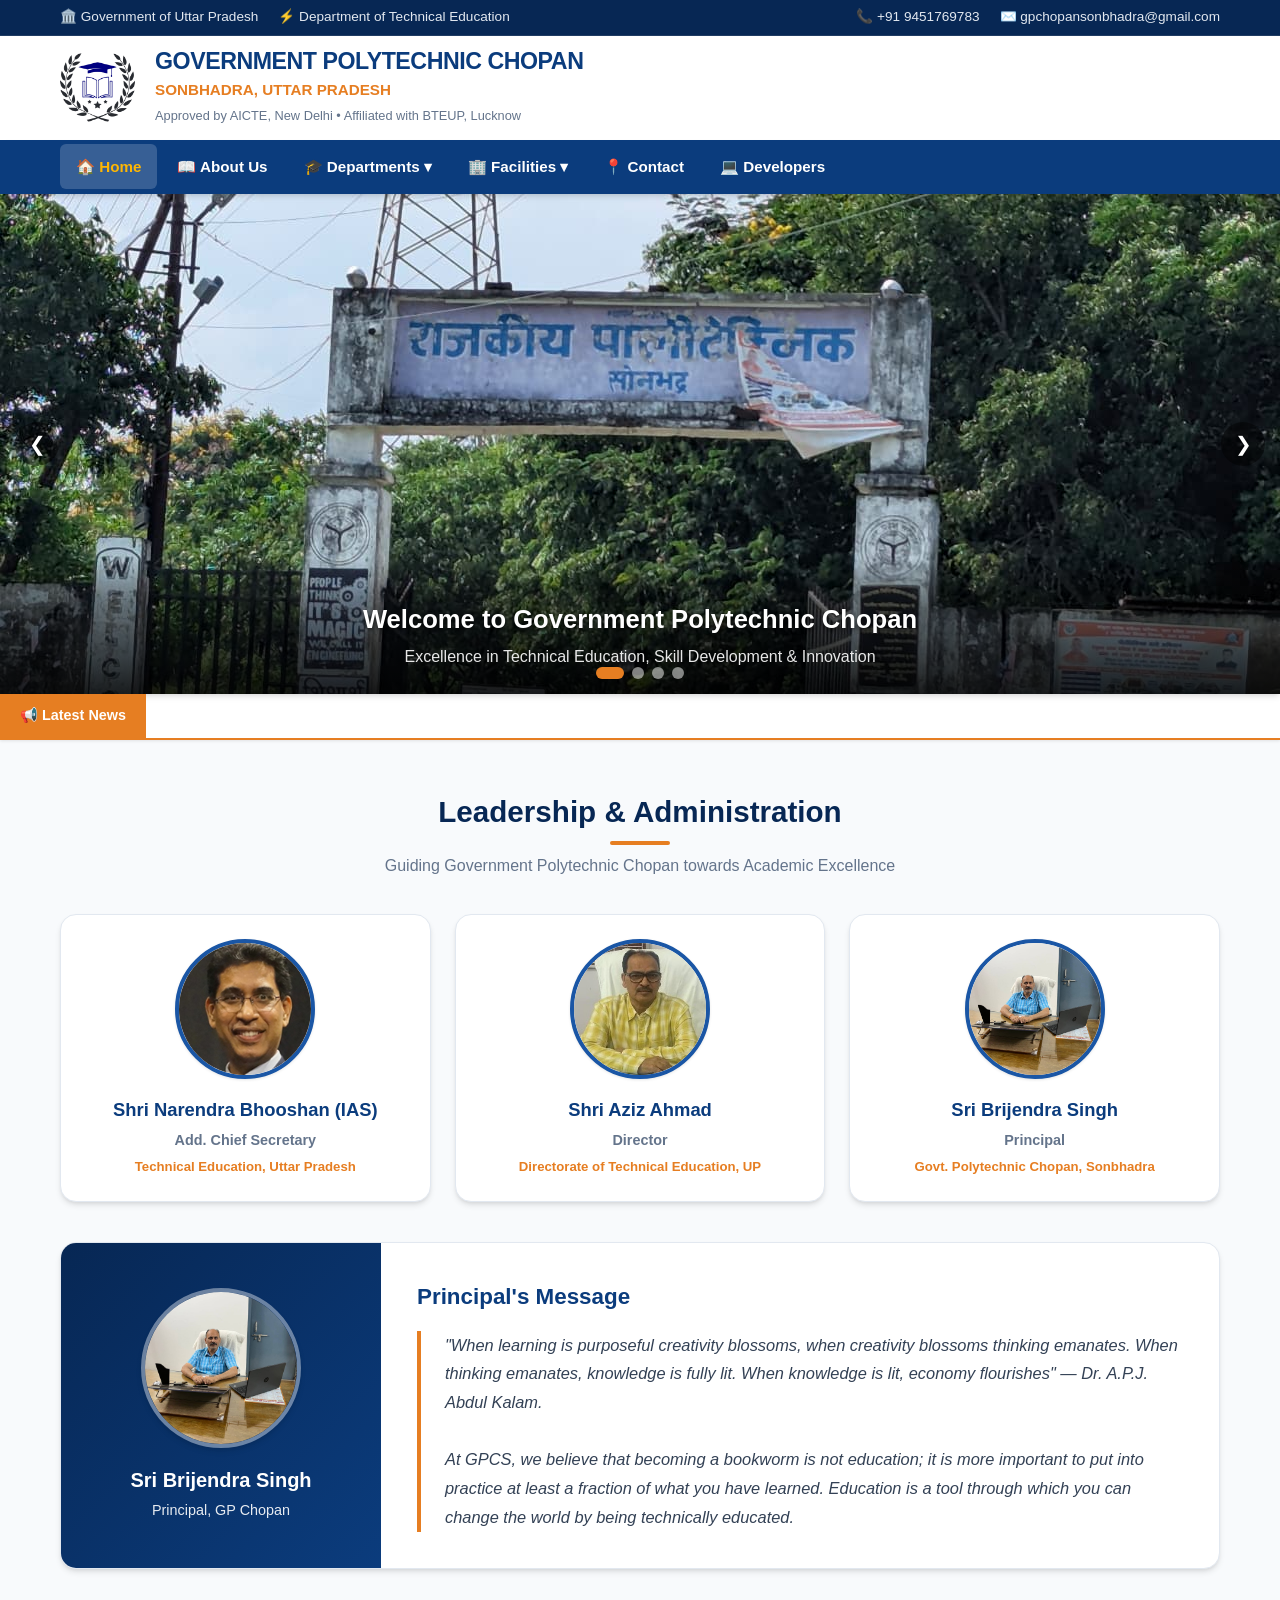
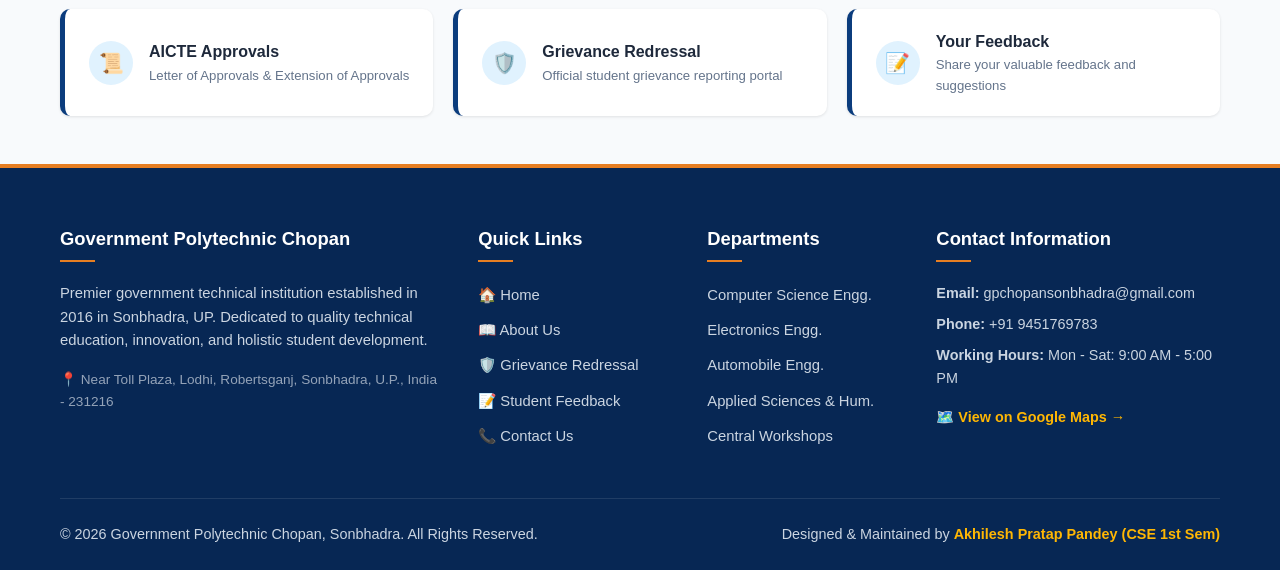
==== commit e4d6a376: "Release v2.0.0: Updated developer & maintainer to Akhilesh Pratap Pandey (CSE 1st Sem)" ====
--- a/index.html
+++ b/index.html
@@ -278,7 +278,7 @@
 
     <div class="footer-bottom">
       <div>&copy; 2026 Government Polytechnic Chopan, Sonbhadra. All Rights Reserved.</div>
-      <div>Designed & Maintained by <a href="developers.html">CSE Developers & Students Team</a></div>
+      <div>Designed & Maintained by <a href="developers.html">Akhilesh Pratap Pandey (CSE 1st Sem)</a></div>
     </div>
   </div>
 </footer>
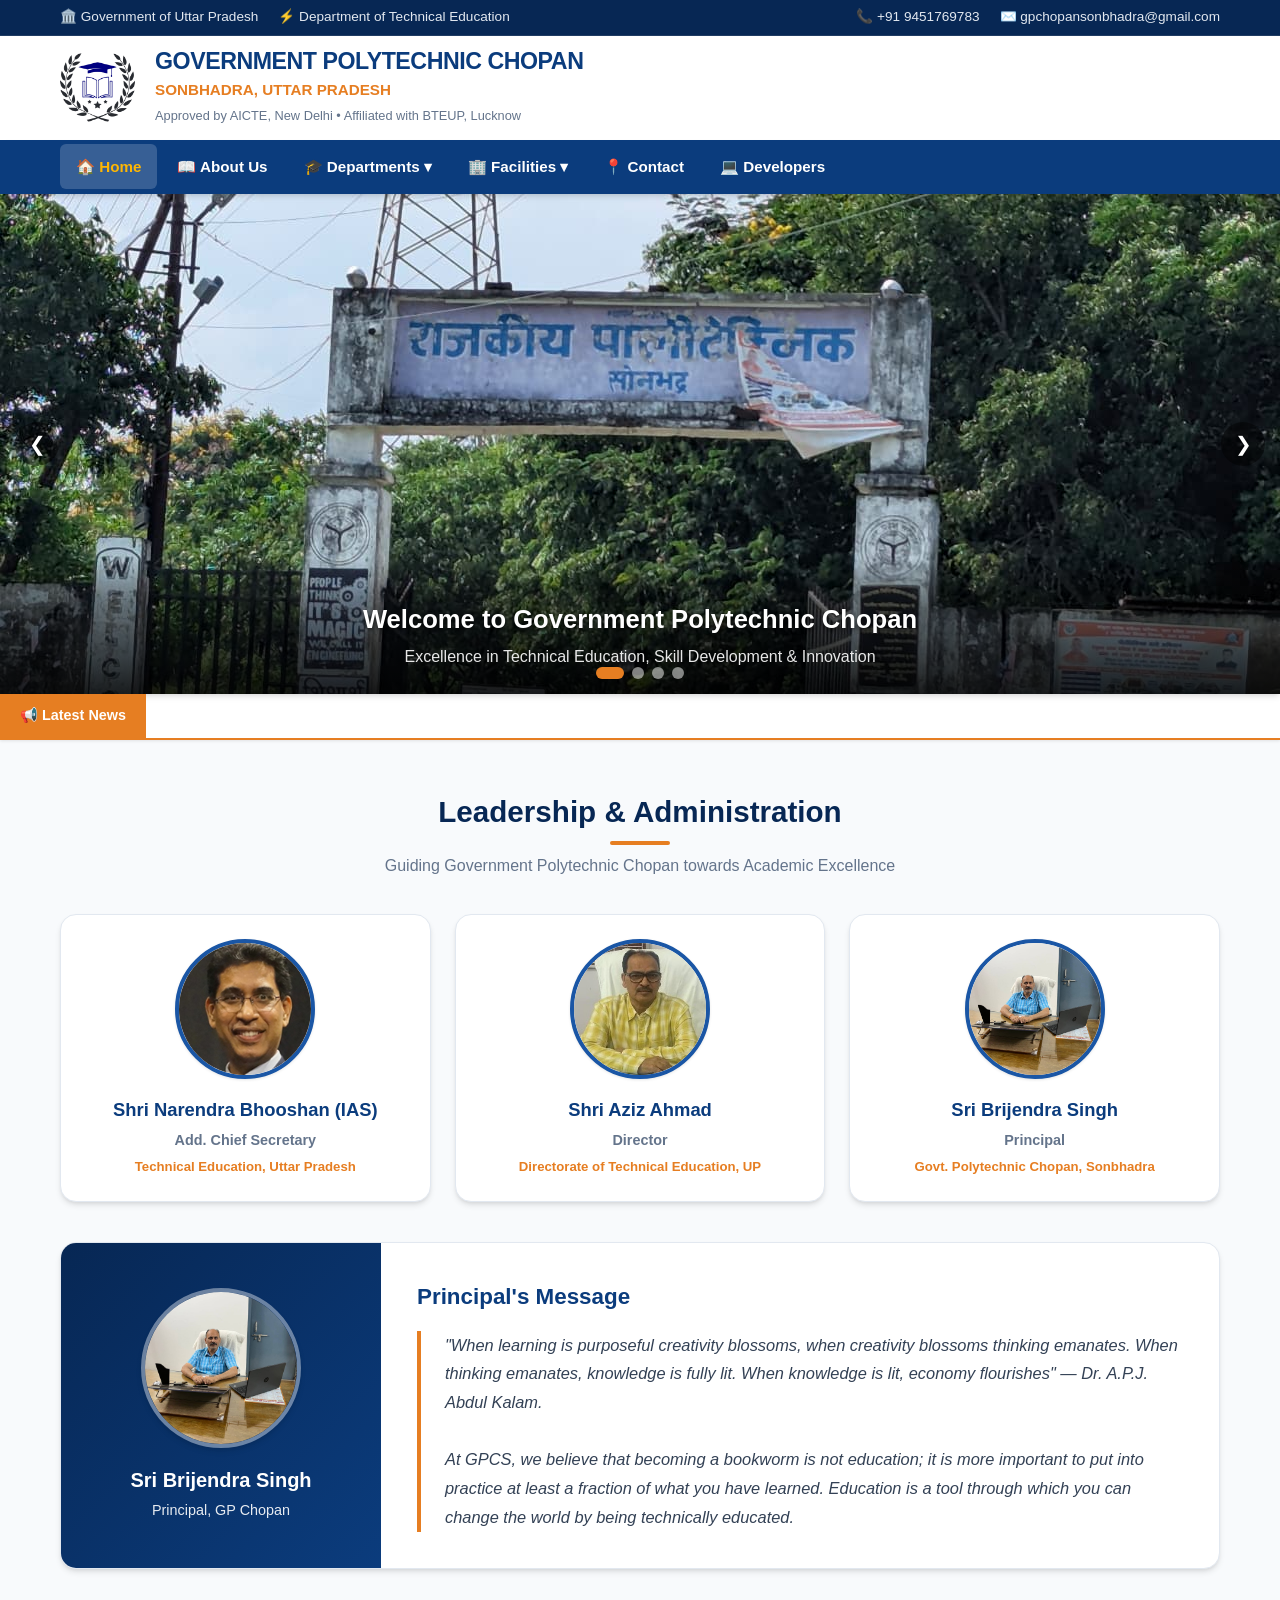
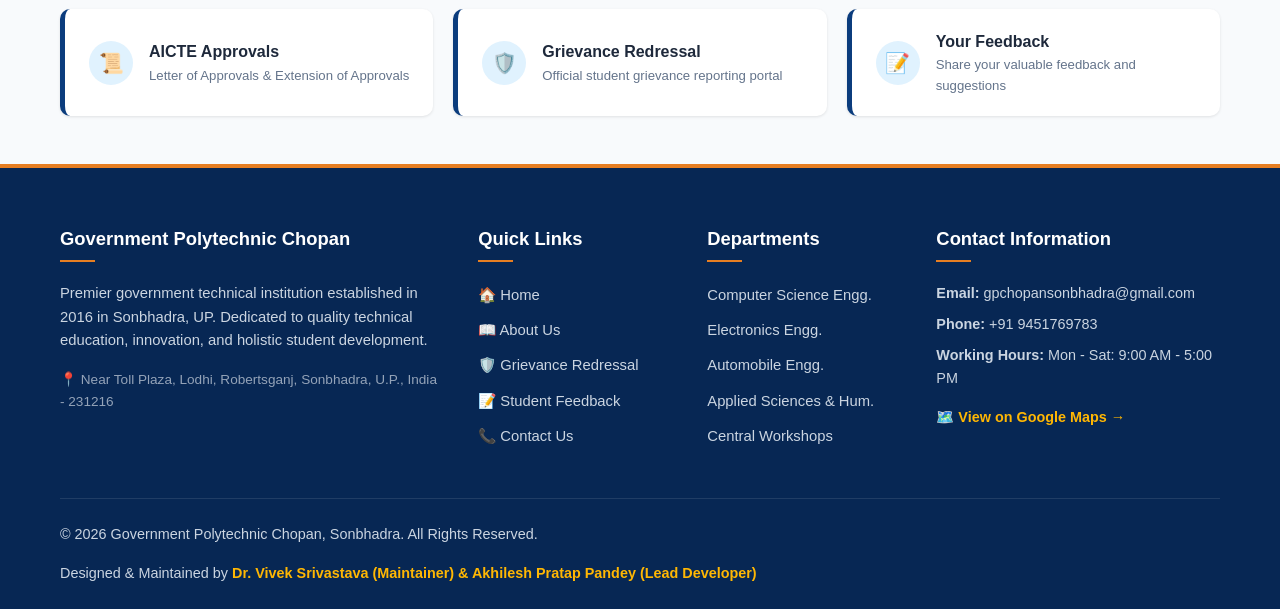
==== commit 2af393d5: "Preserve Dr. Vivek Srivastava as Maintainer and Administrator with Akhilesh Pratap Pandey as Lead De" ====
--- a/index.html
+++ b/index.html
@@ -278,7 +278,7 @@
 
     <div class="footer-bottom">
       <div>&copy; 2026 Government Polytechnic Chopan, Sonbhadra. All Rights Reserved.</div>
-      <div>Designed & Maintained by <a href="developers.html">Akhilesh Pratap Pandey (CSE 1st Sem)</a></div>
+      <div>Designed & Maintained by <a href="developers.html">Dr. Vivek Srivastava (Maintainer) & Akhilesh Pratap Pandey (Lead Developer)</a></div>
     </div>
   </div>
 </footer>
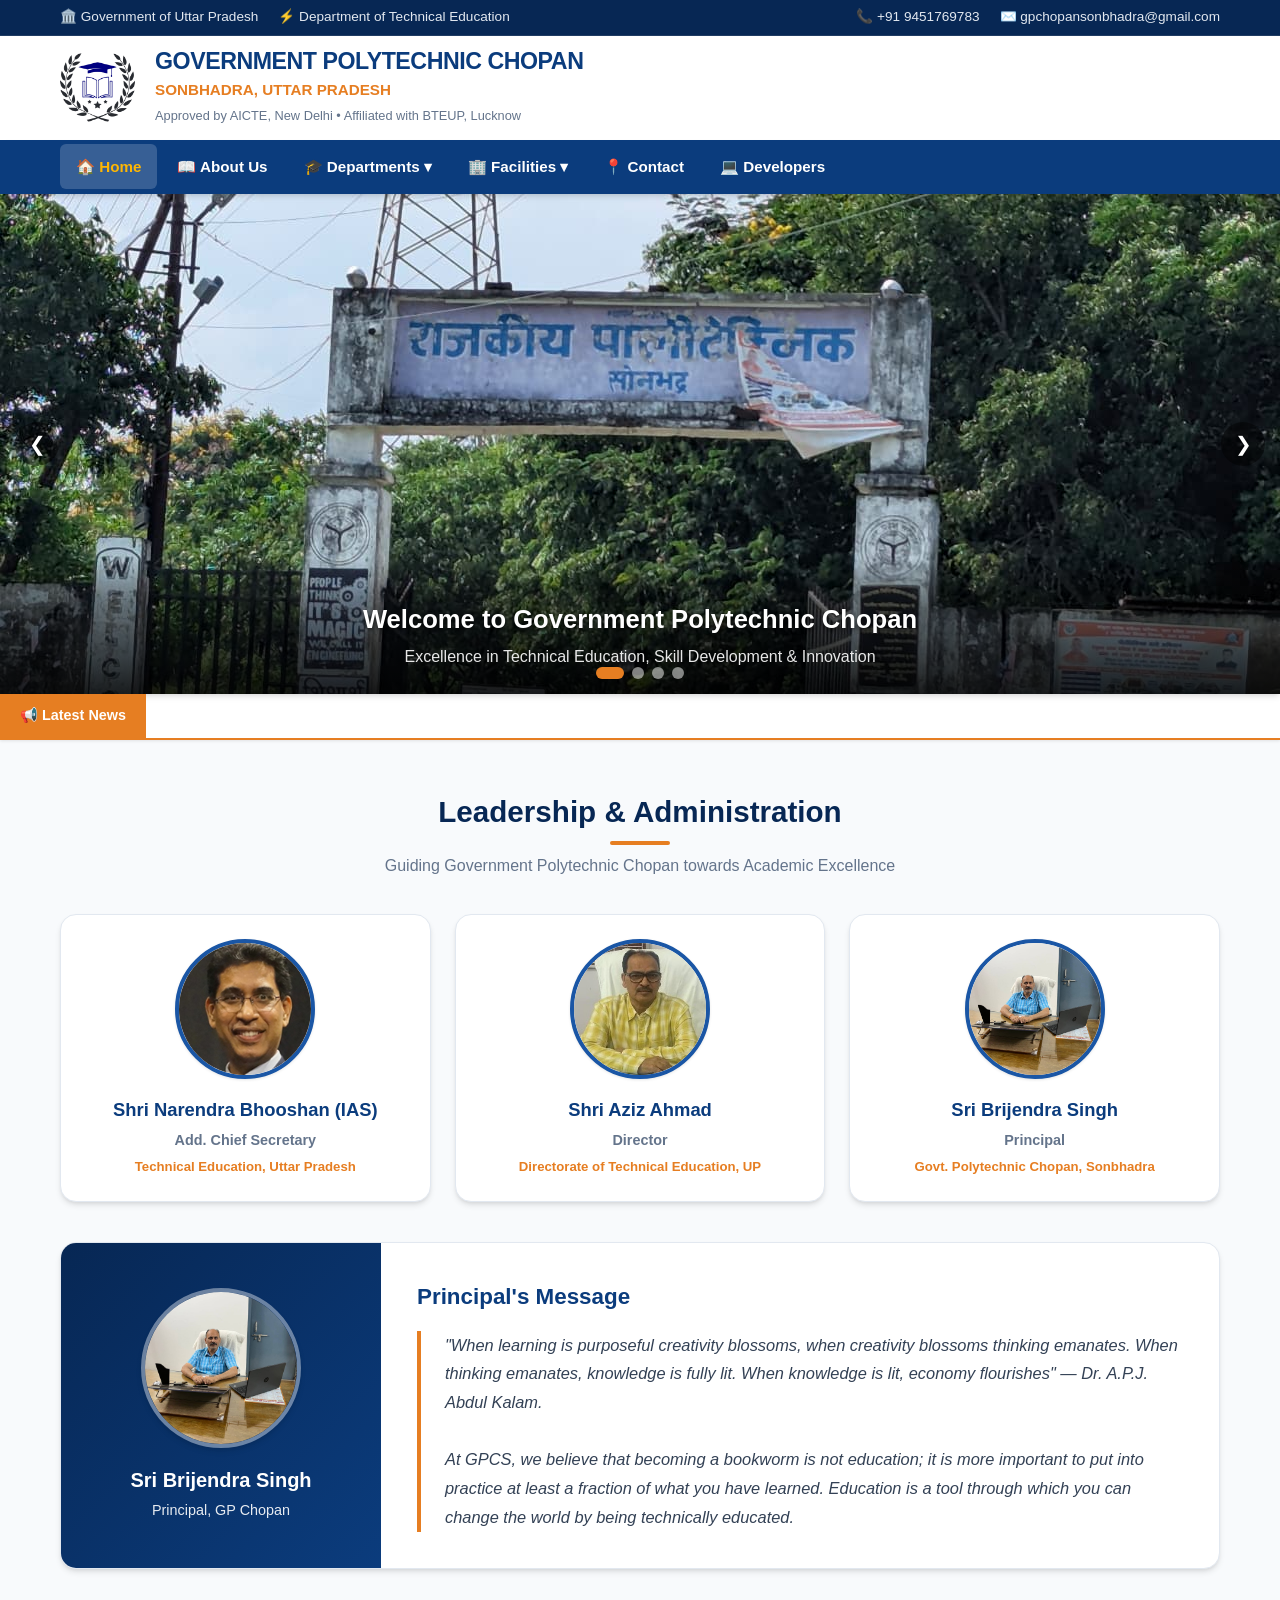
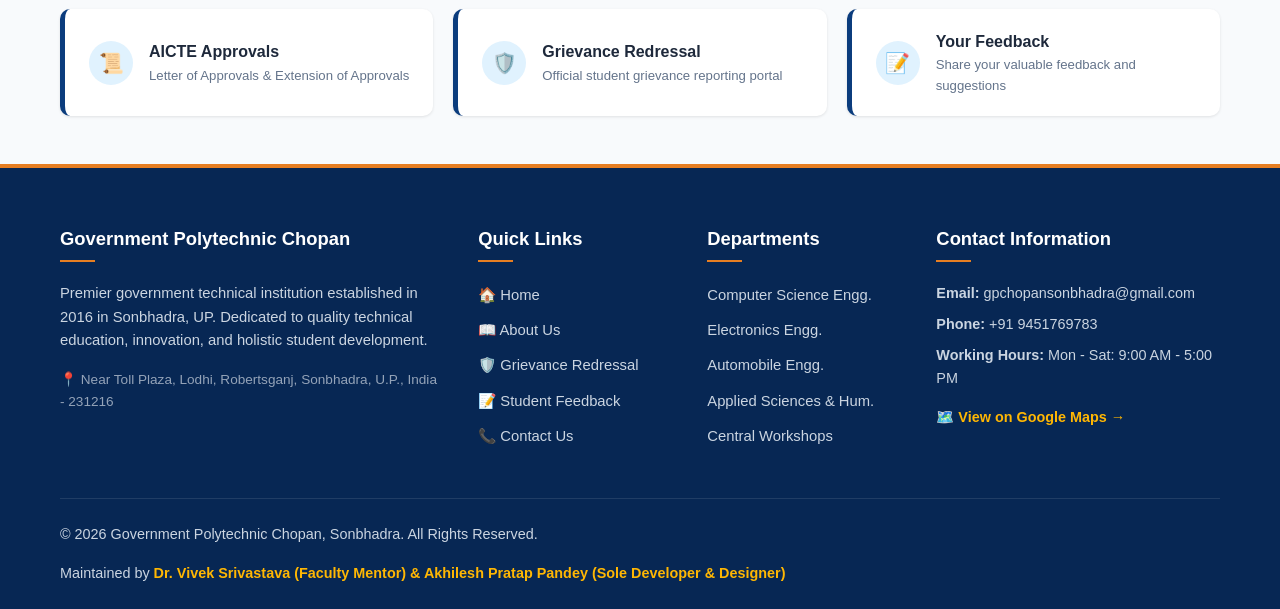
==== commit df4ecf44: "Refine developer hierarchy: Dr. Vivek Srivastava as Faculty Mentor & Web Administrator, Akhilesh Pra" ====
--- a/index.html
+++ b/index.html
@@ -278,7 +278,7 @@
 
     <div class="footer-bottom">
       <div>&copy; 2026 Government Polytechnic Chopan, Sonbhadra. All Rights Reserved.</div>
-      <div>Designed & Maintained by <a href="developers.html">Dr. Vivek Srivastava (Maintainer) & Akhilesh Pratap Pandey (Lead Developer)</a></div>
+      <div>Maintained by <a href="developers.html">Dr. Vivek Srivastava (Faculty Mentor) & Akhilesh Pratap Pandey (Sole Developer & Designer)</a></div>
     </div>
   </div>
 </footer>
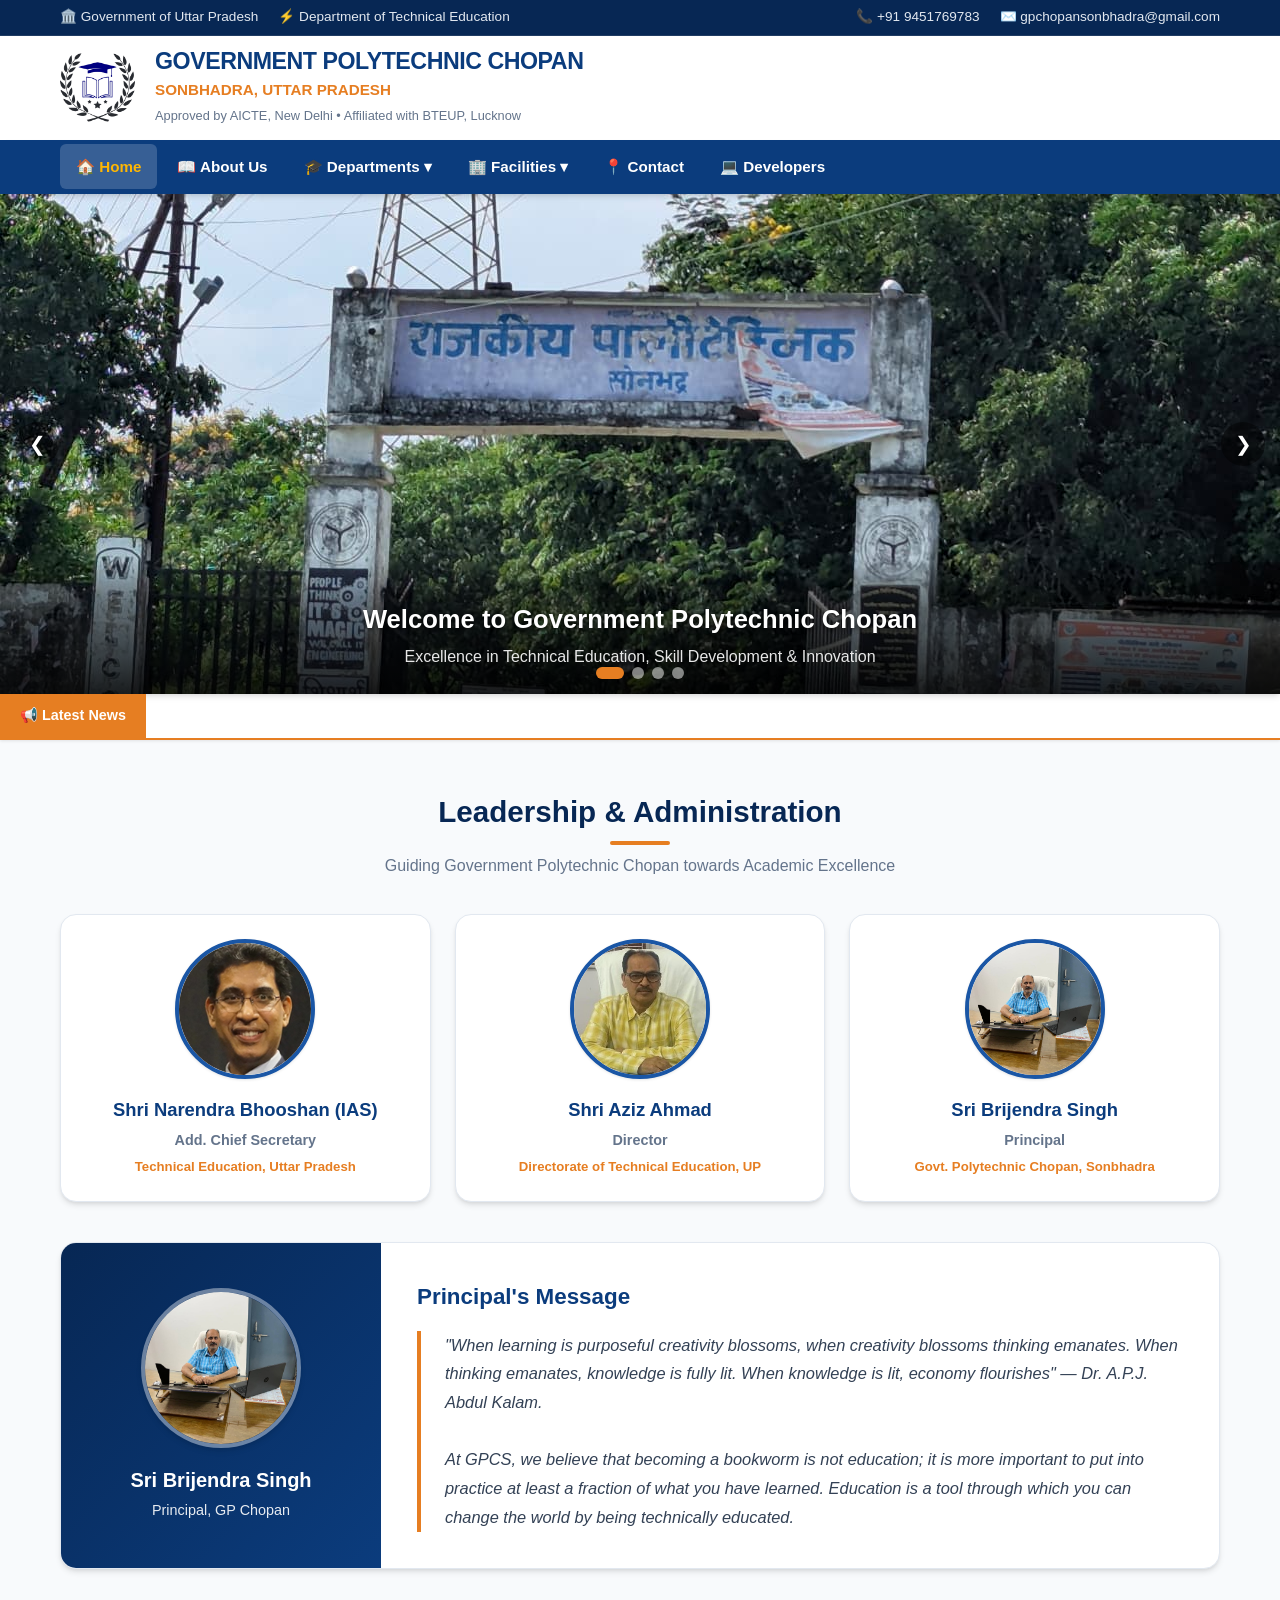
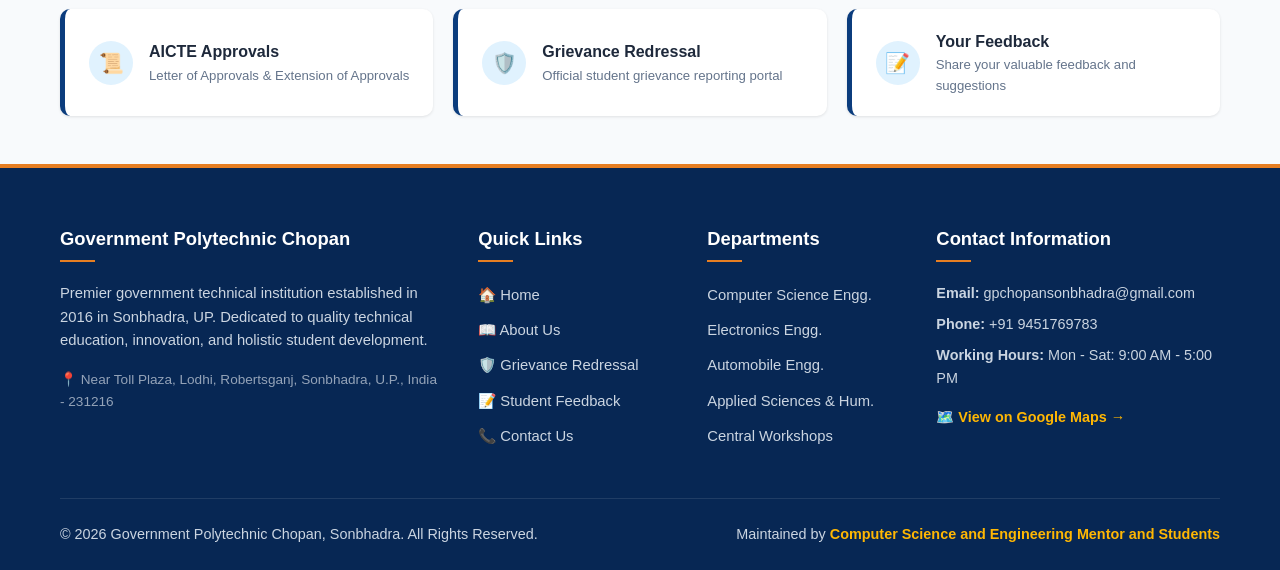
==== commit e1faf187: "Update footer attribution to: Computer Science and Engineering Mentor and Students" ====
--- a/index.html
+++ b/index.html
@@ -278,7 +278,7 @@
 
     <div class="footer-bottom">
       <div>&copy; 2026 Government Polytechnic Chopan, Sonbhadra. All Rights Reserved.</div>
-      <div>Maintained by <a href="developers.html">Dr. Vivek Srivastava (Faculty Mentor) & Akhilesh Pratap Pandey (Sole Developer & Designer)</a></div>
+      <div>Maintained by <a href="developers.html">Computer Science and Engineering Mentor and Students</a></div>
     </div>
   </div>
 </footer>
